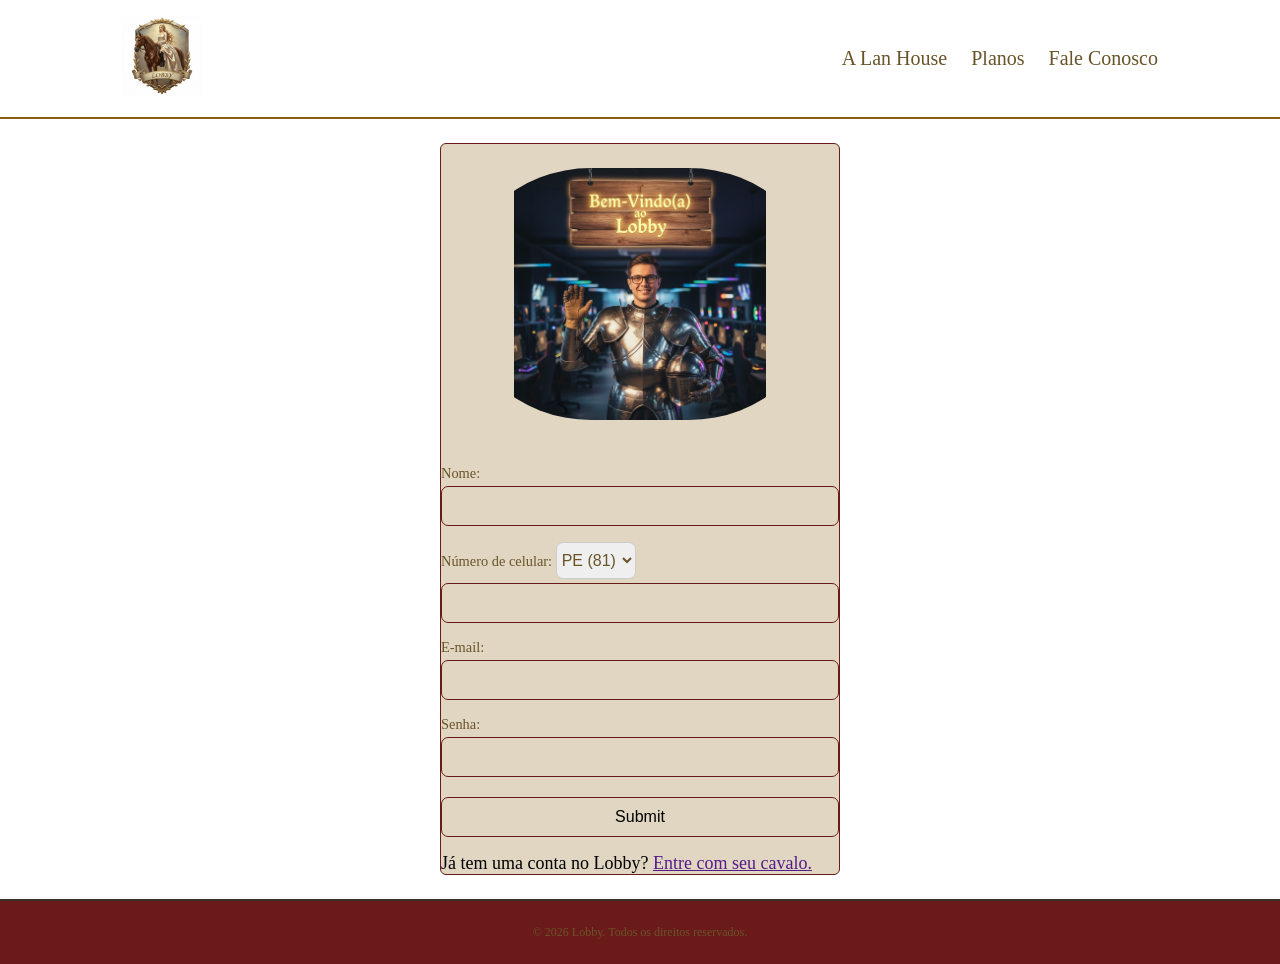
==== forms.html @ 299c4ce0 "Adicicionando forms" ====
<!DOCTYPE html>
<html lang="pt-br">

<head>
    <meta charset="UTF-8">
    <meta name="viewport" content="width=device-width, initial-scale=1.0">
    <title>Planos</title>
    <link rel="stylesheet" href="./css/style.css">
</head>

<body>
    <header class="navbar">
        <div class="header">
            <a href="./index.html"><img id="logo" src="./img/brasao lobby.png" alt="Logo lobby"></a>
            <nav class="nav-links">
                <a href="">A Lan House</a>
                <a href="./forms.html">Planos</a>
                <a href="">Fale Conosco</a>
            </nav>
        </div>
    </header>

    <section>

        <div class="pai">
            <form action="/adicionarDados" method="post" class="form">

                <div class="boasVindas">
                    <img src="./img/cavaleiro dando boas vindas.png" alt="Cavaleiro acenando">
                </div>

                <div id="nome">
                    <label for="nome">Nome:</label>
                    <input type="text" name="">

                </div>
                <div>
                    <label for="numero">
                        Número de celular:
                        <select class="dropdown-btn">
                            <option value="81">PE (81)</option>
                            <option value="71">BA (71)</option>
                            <option value="85">CE (85)</option>
                            <option value="98">MA (98)</option>
                            <option value="83">PB (83)</option>
                            <option value="84">RN (84)</option>
                            <option value="79">SE (79)</option>
                            <option value="82">AL (82)</option>
                        </select>
                    </label>
                    <input type="tel" name="" id="numeroCelular">
                </div>

                <div>
                    <label for="email">E-mail:</label>
                    <input type="email" name="" id="email">
                </div>

                <div>
                    <label for="senha">Senha:</label>
                    <input type="password" name="" id="senha">
                </div>

                <div>
                    <label for="enviar"></label>
                    <input type="submit" name="" id="enviar">
                </div>

                
                <p>Já tem uma conta no Lobby? <a href="">Entre com seu cavalo.</a></p>
            </form>

        </div>
    </section>

    <footer class="footer">
        <p>© 2026 Lobby. Todos os direitos reservados.</p>
    </footer>

    <script src="./js/script.js"></script>

</body>

</html>
---- css/style.css ----
* {
  margin: 0;
  padding: 0;
  box-sizing: border-box;
}

body {
  font-family: 'Crimson Text', serif;
  font-size: 18px;
}

.navbar {
  background-color: #fff;
  border-bottom: 2px solid #8a5e14;
}

.header {
  display: flex;
  align-items: center;
  justify-content: space-between;
  max-width: 1100px;
  margin: 0 auto;
  padding: 16px 32px;
}

#logo {
  height: 80px;
  width: 80px;
  object-fit: contain;
}

.nav-links {
  display: flex;
  gap: 24px;
}

.nav-links a {
  color: #69542a;
  text-decoration: none;
  font-family: 'Cinzel', serif;
  font-size: 20px;
  transition: color 0.2s;
}

.nav-links a:hover {
  color: #a08040;
}

.hero {
  position: relative;
}

#hero-imagem {
  width: 100%;
  height: 520px;
  object-fit: cover;
  display: block;
  filter: brightness(0.4) sepia(0.2);
}

#hero-titulo {
  position: absolute;
  top: 40%;
  left: 50%;
  transform: translate(-50%, -50%);
  text-align: center;
  width: 80%;
  font-family: 'Cinzel', serif;
  font-size: 50px;
  color: #e8b84b;
  text-shadow: 0 2px 16px rgba(0, 0, 0, 0.8);
}

#hero-subtitulo {
  position: absolute;
  top: 62%;
  left: 50%;
  transform: translate(-50%, -50%);
  text-align: center;
  width: 60%;
  font-size: 25px;
  font-style: italic;
  color: #e0d6c2;
  text-shadow: 0 1px 10px rgba(0, 0, 0, 0.9);
}

span {
  color: #9b6e04;
}

#hero-botao {
  position: absolute;
  bottom: 50px;
  left: 50%;
  transform: translateX(-50%);
  background: transparent;
  color: #e8b84b;
  border: 1px solid #8a5e14;
  font-family: 'Cinzel', serif;
  font-size: 13px;
  padding: 12px 36px;
  cursor: pointer;
  transition: background 0.2s, color 0.2s;
}

#hero-botao:hover {
  background: #8a5e14;
  color: #fff;
}

.banner-reserva {
  display: flex;
  align-items: center;
  gap: 48px;
  max-width: 1100px;
  margin: 0 auto;
  padding: 72px 32px;
}

.banner-reserva-texto {
  flex: 1;
}

.banner-reserva-tag {
  font-family: 'Cinzel', serif;
  font-size: 12px;
  font-weight: bold;
  color: #81652e;
  letter-spacing: 2px;
  margin-bottom: 8px;
}

.banner-reserva-titulo {
  font-family: 'Cinzel', serif;
  font-size: 2.5rem;
  color: #81652e;
  margin: 0 0 20px;
}

.banner-reserva-texto p {
  color: #9a8f78;
  font-style: italic;
  margin-bottom: 28px;
  line-height: 1.6;
}

.banner-reserva-texto button {
  background: #6b1a1a;
  color: #e0d6c2;
  border: 1px solid #a02222;
  font-family: 'Cinzel', serif;
  font-size: 13px;
  padding: 12px 36px;
  cursor: pointer;
  transition: background 0.2s;
  text-transform: uppercase;
}

.banner-reserva-texto button:hover {
  background: #a02222;
  background: #e8b84b;
  color: #000000;
}

.banner-reserva-imagem {
  flex: 1;
}

.banner-reserva-imagem img {
  width: 100%;
  border: 1px solid #3a3028;
  filter: brightness(0.85) sepia(0.1);
}

.planos-container {
  background: #4e0808;
  border-top: 2px solid #8a5e14;
  border-bottom: 2px solid #8a5e14;
  padding: 72px 32px;
  text-align: center;
}

.planos-tag {
  font-family: 'Cinzel', serif;
  font-size: 13px;
  color: #a08040;
  margin-bottom: 12px;
}

.planos-titulo {
  font-family: 'Cinzel', serif;
  font-size: 1.9rem;
  color: #e0d6c2;
  margin-bottom: 8px;
}

.planos-subtitulo {
  font-size: 1rem;
  font-style: italic;
  color: #a08040;
  margin-bottom: 48px;
}

.planos-lista {
  display: flex;
  gap: 24px;
  justify-content: center;
  flex-wrap: wrap;
}

.plano-item {
  flex: 1;
  min-width: 260px;
  max-width: 320px;
  background: #e0d6c2;
  border: 1px solid #3a3028;
  border-top: 3px solid #8a5e14;
  padding: 32px 24px;
  text-align: left;
  transition: border-top-color 0.2s;
}

.plano-item:hover {
  border-top-color: #e8b84b;
}

.plano-item h4 {
  font-family: 'Cinzel', serif;
  font-size: 0.95rem;
  color: #e8b84b;
  text-align: center;
  padding-bottom: 16px;
  margin-bottom: 20px;
  border-bottom: 1px solid #3a3028;
}

.plano-item ul {
  list-style: none;
  padding: 0;
}

.plano-item li {
  color: #9a8f78;
  font-size: 0.95rem;
  line-height: 1.7;
  margin-bottom: 8px;
}

.plano-valores {
  color: #e0d6c2;
  border-top: 1px solid #3a3028;
  padding-top: 16px;
  margin-top: 16px;
  margin-bottom: 0;
}

.planos-botao-reserva {
  display: block;
  margin: 48px auto 0;
  background: #6b1a1a;
  color: #e0d6c2;
  border: 1px solid #a02222;
  font-family: 'Cinzel', serif;
  font-size: 13px;
  padding: 14px 48px;
  cursor: pointer;
  transition: background 0.2s;
  text-transform: uppercase;
}

.planos-botao-reserva:hover {
  background: #e8b84b;
  color: #000000;
}

.redes-sociais {
  text-align: center;
  padding: 48px 32px;
  font-family: 'Cinzel', serif;
  font-size: 13px;
  color: #a08040;
}

.contato {
  display: flex;
  align-items: flex-start;
  gap: 48px;
  max-width: 1100px;
  margin: 0 auto;
  padding: 72px 32px;
}

.contato-texto {
  flex: 1;
}

.contato-tag {
  font-family: 'Cinzel', serif;
  font-size: 13px;
  color: #a08040;
  margin-bottom: 8px;
}

.contato-texto h3 {
  font-family: 'Cinzel', serif;
  font-size: 1.9rem;
  color: #81652e;
  margin-bottom: 32px;
}

.contato-info {
  display: flex;
  align-items: center;
  gap: 12px;
  margin-bottom: 16px;
}

.contato-info img {
  width: 20px;
  height: 20px;
  object-fit: contain;
}

.contato-info p {
  color: #9a8f78;
  font-size: 0.95rem;
  line-height: 1.6;
}

.contato-mapa {
  flex: 1;
}

.contato-mapa iframe {
  width: 100%;
  border: 1px solid #3a3028;
}

.pai {
  display: flex;
  align-items: center;
  justify-content: center;
  padding: 24px 16px;

}

.boasVindas img {
  width: 100%;
  height: 300px;
  padding: 24px 16px;
  object-fit: contain;
  border-radius: 750px;
}

.form {
  display: flex;
  flex-direction: column;
  gap: 16px;
  width: 100%;
  max-width: 400px;
  margin: 0 auto;
  border: 1px solid #6b1a1a;
  background-color: #e0d6c2;
  border-radius: 6px;

}

input {
  width: 100%;
  padding: 10px 14px;
  border: 1px solid #6b1a1a;
  border-radius: 7px;
  font-size: 1rem;
  background-color: #e0d6c2;

}

label {
  display: block;
  margin-bottom: 4px;
  font-size: 0.9rem;
  color: #69542a;


}

select {
  border: 1px solid #ccc;
  border-radius: 7px;
  padding: 8px 3px 8px 1px;
  font-size: 1rem;
  cursor: pointer;
  width: 80px;
  color: #69542a;

}

.footer {
  background: #6b1a1a;
  border-top: 2px solid #3a3028;
  text-align: center;
  padding: 24px 32px;
  font-family: 'Cinzel', serif;
  font-size: 12px;
  color: #69542a;
}
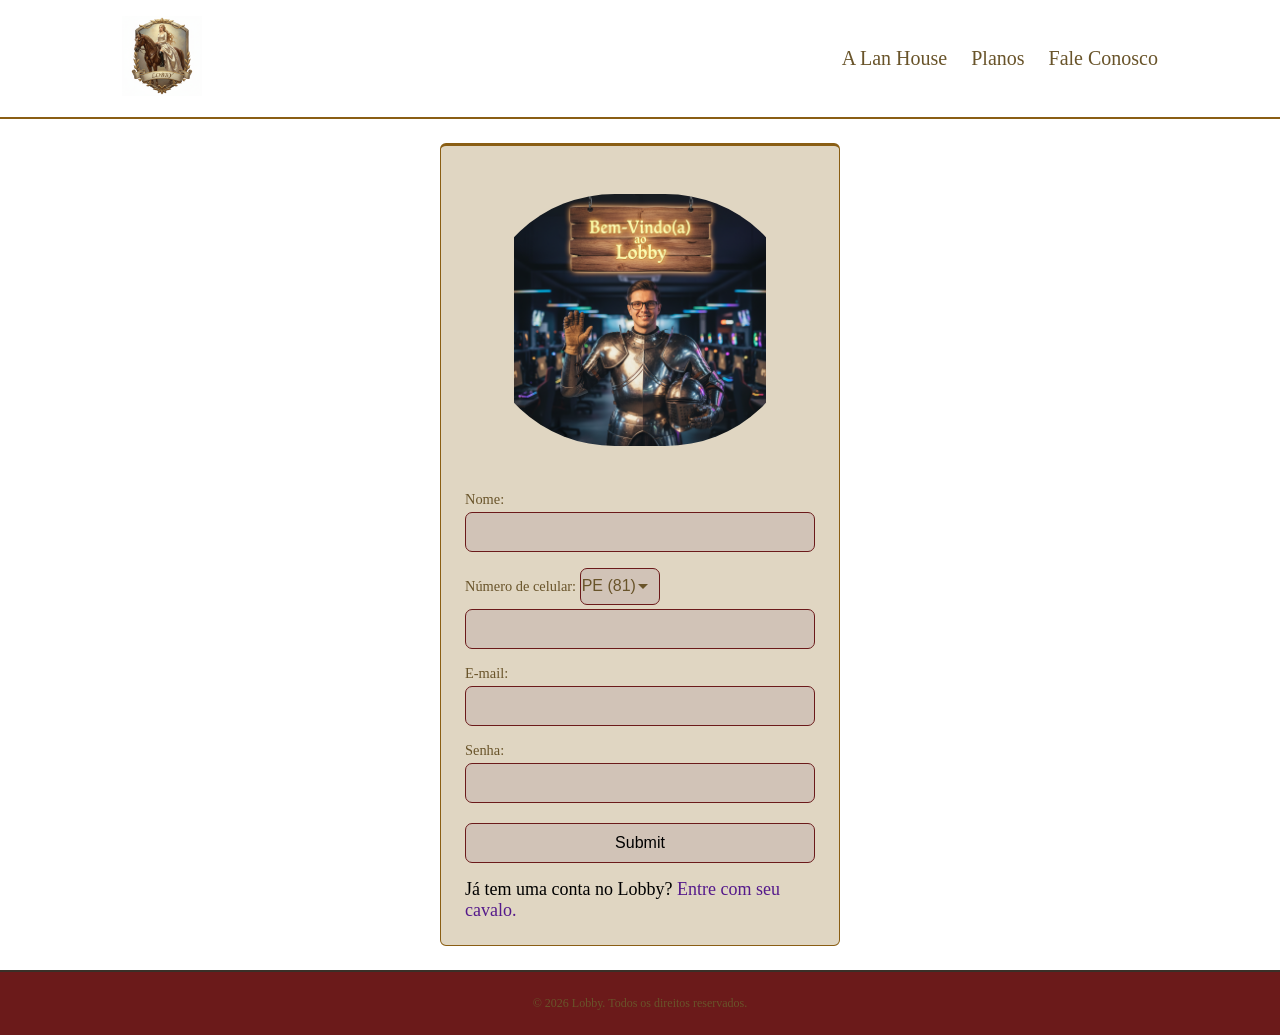
==== commit 9e157d62: "Adicionando a função do media query" ====
--- a/forms.html
+++ b/forms.html
@@ -13,9 +13,9 @@
         <div class="header">
             <a href="./index.html"><img id="logo" src="./img/brasao lobby.png" alt="Logo lobby"></a>
             <nav class="nav-links">
-                <a href="">A Lan House</a>
+                <a href="./index.html">A Lan House</a>
                 <a href="./forms.html">Planos</a>
-                <a href="">Fale Conosco</a>
+                <a href="#">Fale Conosco</a>
             </nav>
         </div>
     </header>
--- a/css/style.css
+++ b/css/style.css
@@ -7,6 +7,15 @@
 body {
   font-family: 'Crimson Text', serif;
   font-size: 18px;
+}
+
+.menu-toggle {
+  display: none;
+  background: none;
+  border: none;
+  font-size: 1.8rem;
+  color: #69542a;
+  cursor: pointer;
 }
 
 .navbar {
@@ -257,8 +266,8 @@
 .planos-botao-reserva {
   display: block;
   margin: 48px auto 0;
-  background: #6b1a1a;
-  color: #e0d6c2;
+  background: #e8b84b;
+  color: black;
   border: 1px solid #a02222;
   font-family: 'Cinzel', serif;
   font-size: 13px;
@@ -269,8 +278,8 @@
 }
 
 .planos-botao-reserva:hover {
-  background: #e8b84b;
-  color: #000000;
+  background: #6b1a1a;
+  color: #e0d6c2;
 }
 
 .redes-sociais {
@@ -279,6 +288,28 @@
   font-family: 'Cinzel', serif;
   font-size: 13px;
   color: #a08040;
+}
+
+.nome {
+  padding: 20px 0px 10px;
+}
+
+#instagram {
+  padding-top: 1px;
+  width: 8%;
+}
+
+a {
+  text-decoration: none;
+}
+
+#divisao {
+  display: flex;
+  align-items: center;
+  justify-items: center;
+  border-bottom: 1px solid #6b1a1a;
+  width: 50%;
+  margin-left: 25%;
 }
 
 .contato {
@@ -359,9 +390,11 @@
   width: 100%;
   max-width: 400px;
   margin: 0 auto;
-  border: 1px solid #6b1a1a;
+  border: 1px solid #8a5e14;
   background-color: #e0d6c2;
   border-radius: 6px;
+  border-top: 3px solid #8a5e14;
+  padding: 24px;
 
 }
 
@@ -371,7 +404,7 @@
   border: 1px solid #6b1a1a;
   border-radius: 7px;
   font-size: 1rem;
-  background-color: #e0d6c2;
+  background-color: #d1c3b7;
 
 }
 
@@ -380,19 +413,21 @@
   margin-bottom: 4px;
   font-size: 0.9rem;
   color: #69542a;
-
-
 }
 
 select {
-  border: 1px solid #ccc;
+  appearance: none;
+  border: 1px solid #6b1a1a;
   border-radius: 7px;
-  padding: 8px 3px 8px 1px;
+  padding: 8px 3px 10px 1px;
   font-size: 1rem;
   cursor: pointer;
   width: 80px;
   color: #69542a;
-
+  background-image: url("data:image/svg+xml,%3Csvg xmlns='http://www.w3.org/2000/svg' width='12' height='12' viewBox='0 0 12 12'%3E%3Cpath fill='%2369542a' d='M6 8L1 3h10z'/%3E%3C/svg%3E");
+  background-repeat: no-repeat;
+  background-position: right 10px center;
+  background-color: #d1c3b7;
 }
 
 .footer {
@@ -403,4 +438,27 @@
   font-family: 'Cinzel', serif;
   font-size: 12px;
   color: #69542a;
+}
+
+
+@media (max-width: 768px) {
+  .menu-toggle {
+    display: block; 
+  }
+
+  .nav-links {
+    display: none; 
+    flex-direction: column;
+    position: absolute;
+    top: 80px;
+    right: 0;
+    background: #fff;
+    width: 100%;
+    padding: 16px;
+    border-top: 2px solid #8a5e14;
+  }
+
+  .nav-links.aberto {
+    display: flex; 
+  }
 }
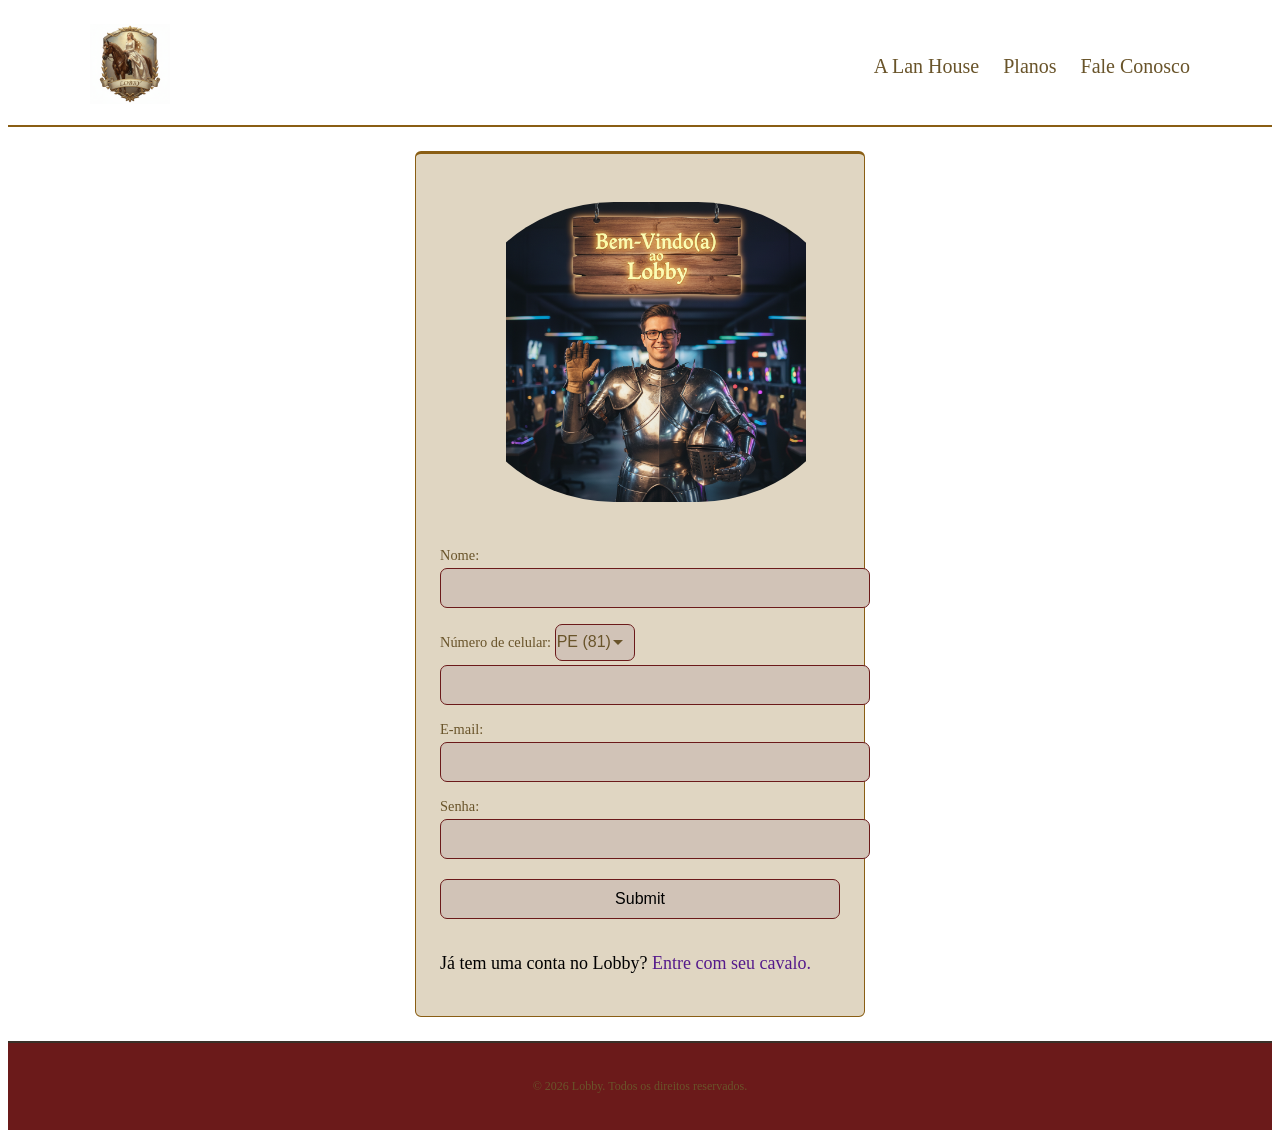
==== commit 80637162: "incrementando o arquvo js e adicionando o arquivo reserva.html" ====
--- a/forms.html
+++ b/forms.html
@@ -15,7 +15,7 @@
             <nav class="nav-links">
                 <a href="./index.html">A Lan House</a>
                 <a href="./forms.html">Planos</a>
-                <a href="#">Fale Conosco</a>
+                <a href="">Fale Conosco</a>
             </nav>
         </div>
     </header>
@@ -23,7 +23,7 @@
     <section>
 
         <div class="pai">
-            <form action="/adicionarDados" method="post" class="form">
+            <form class="form">
 
                 <div class="boasVindas">
                     <img src="./img/cavaleiro dando boas vindas.png" alt="Cavaleiro acenando">
--- a/css/style.css
+++ b/css/style.css
@@ -1,28 +1,20 @@
+le · CSS
 * {
   margin: 0;
   padding: 0;
   box-sizing: border-box;
 }
-
+ 
 body {
   font-family: 'Crimson Text', serif;
   font-size: 18px;
 }
-
-.menu-toggle {
-  display: none;
-  background: none;
-  border: none;
-  font-size: 1.8rem;
-  color: #69542a;
-  cursor: pointer;
-}
-
+ 
 .navbar {
   background-color: #fff;
   border-bottom: 2px solid #8a5e14;
 }
-
+ 
 .header {
   display: flex;
   align-items: center;
@@ -31,18 +23,18 @@
   margin: 0 auto;
   padding: 16px 32px;
 }
-
+ 
 #logo {
   height: 80px;
   width: 80px;
   object-fit: contain;
 }
-
+ 
 .nav-links {
   display: flex;
   gap: 24px;
 }
-
+ 
 .nav-links a {
   color: #69542a;
   text-decoration: none;
@@ -50,15 +42,15 @@
   font-size: 20px;
   transition: color 0.2s;
 }
-
+ 
 .nav-links a:hover {
   color: #a08040;
 }
-
+ 
 .hero {
   position: relative;
 }
-
+ 
 #hero-imagem {
   width: 100%;
   height: 520px;
@@ -66,7 +58,7 @@
   display: block;
   filter: brightness(0.4) sepia(0.2);
 }
-
+ 
 #hero-titulo {
   position: absolute;
   top: 40%;
@@ -79,7 +71,7 @@
   color: #e8b84b;
   text-shadow: 0 2px 16px rgba(0, 0, 0, 0.8);
 }
-
+ 
 #hero-subtitulo {
   position: absolute;
   top: 62%;
@@ -92,11 +84,11 @@
   color: #e0d6c2;
   text-shadow: 0 1px 10px rgba(0, 0, 0, 0.9);
 }
-
+ 
 span {
   color: #9b6e04;
 }
-
+ 
 #hero-botao {
   position: absolute;
   bottom: 50px;
@@ -111,12 +103,12 @@
   cursor: pointer;
   transition: background 0.2s, color 0.2s;
 }
-
+ 
 #hero-botao:hover {
   background: #8a5e14;
   color: #fff;
 }
-
+ 
 .banner-reserva {
   display: flex;
   align-items: center;
@@ -125,11 +117,11 @@
   margin: 0 auto;
   padding: 72px 32px;
 }
-
+ 
 .banner-reserva-texto {
   flex: 1;
 }
-
+ 
 .banner-reserva-tag {
   font-family: 'Cinzel', serif;
   font-size: 12px;
@@ -138,21 +130,21 @@
   letter-spacing: 2px;
   margin-bottom: 8px;
 }
-
+ 
 .banner-reserva-titulo {
   font-family: 'Cinzel', serif;
   font-size: 2.5rem;
   color: #81652e;
   margin: 0 0 20px;
 }
-
+ 
 .banner-reserva-texto p {
   color: #9a8f78;
   font-style: italic;
   margin-bottom: 28px;
   line-height: 1.6;
 }
-
+ 
 .banner-reserva-texto button {
   background: #6b1a1a;
   color: #e0d6c2;
@@ -164,23 +156,23 @@
   transition: background 0.2s;
   text-transform: uppercase;
 }
-
+ 
 .banner-reserva-texto button:hover {
   background: #a02222;
   background: #e8b84b;
   color: #000000;
 }
-
+ 
 .banner-reserva-imagem {
   flex: 1;
 }
-
+ 
 .banner-reserva-imagem img {
   width: 100%;
   border: 1px solid #3a3028;
   filter: brightness(0.85) sepia(0.1);
 }
-
+ 
 .planos-container {
   background: #4e0808;
   border-top: 2px solid #8a5e14;
@@ -188,35 +180,35 @@
   padding: 72px 32px;
   text-align: center;
 }
-
+ 
 .planos-tag {
   font-family: 'Cinzel', serif;
   font-size: 13px;
   color: #a08040;
   margin-bottom: 12px;
 }
-
+ 
 .planos-titulo {
   font-family: 'Cinzel', serif;
   font-size: 1.9rem;
   color: #e0d6c2;
   margin-bottom: 8px;
 }
-
+ 
 .planos-subtitulo {
   font-size: 1rem;
   font-style: italic;
   color: #a08040;
   margin-bottom: 48px;
 }
-
+ 
 .planos-lista {
   display: flex;
   gap: 24px;
   justify-content: center;
   flex-wrap: wrap;
 }
-
+ 
 .plano-item {
   flex: 1;
   min-width: 260px;
@@ -228,11 +220,11 @@
   text-align: left;
   transition: border-top-color 0.2s;
 }
-
+ 
 .plano-item:hover {
   border-top-color: #e8b84b;
 }
-
+ 
 .plano-item h4 {
   font-family: 'Cinzel', serif;
   font-size: 0.95rem;
@@ -242,19 +234,19 @@
   margin-bottom: 20px;
   border-bottom: 1px solid #3a3028;
 }
-
+ 
 .plano-item ul {
   list-style: none;
   padding: 0;
 }
-
+ 
 .plano-item li {
   color: #9a8f78;
   font-size: 0.95rem;
   line-height: 1.7;
   margin-bottom: 8px;
 }
-
+ 
 .plano-valores {
   color: #e0d6c2;
   border-top: 1px solid #3a3028;
@@ -262,7 +254,7 @@
   margin-top: 16px;
   margin-bottom: 0;
 }
-
+ 
 .planos-botao-reserva {
   display: block;
   margin: 48px auto 0;
@@ -276,12 +268,12 @@
   transition: background 0.2s;
   text-transform: uppercase;
 }
-
+ 
 .planos-botao-reserva:hover {
   background: #6b1a1a;
   color: #e0d6c2;
 }
-
+ 
 .redes-sociais {
   text-align: center;
   padding: 48px 32px;
@@ -289,20 +281,20 @@
   font-size: 13px;
   color: #a08040;
 }
-
+ 
 .nome {
   padding: 20px 0px 10px;
 }
-
+ 
 #instagram {
   padding-top: 1px;
   width: 8%;
 }
-
+ 
 a {
   text-decoration: none;
 }
-
+ 
 #divisao {
   display: flex;
   align-items: center;
@@ -311,7 +303,7 @@
   width: 50%;
   margin-left: 25%;
 }
-
+ 
 .contato {
   display: flex;
   align-items: flex-start;
@@ -320,61 +312,60 @@
   margin: 0 auto;
   padding: 72px 32px;
 }
-
+ 
 .contato-texto {
   flex: 1;
 }
-
+ 
 .contato-tag {
   font-family: 'Cinzel', serif;
   font-size: 13px;
   color: #a08040;
   margin-bottom: 8px;
 }
-
+ 
 .contato-texto h3 {
   font-family: 'Cinzel', serif;
   font-size: 1.9rem;
   color: #81652e;
   margin-bottom: 32px;
 }
-
+ 
 .contato-info {
   display: flex;
   align-items: center;
   gap: 12px;
   margin-bottom: 16px;
 }
-
+ 
 .contato-info img {
   width: 20px;
   height: 20px;
   object-fit: contain;
 }
-
+ 
 .contato-info p {
   color: #9a8f78;
   font-size: 0.95rem;
   line-height: 1.6;
 }
-
+ 
 .contato-mapa {
   flex: 1;
 }
-
+ 
 .contato-mapa iframe {
   width: 100%;
   border: 1px solid #3a3028;
 }
-
+ 
 .pai {
   display: flex;
   align-items: center;
   justify-content: center;
   padding: 24px 16px;
-
-}
-
+}
+ 
 .boasVindas img {
   width: 100%;
   height: 300px;
@@ -382,7 +373,7 @@
   object-fit: contain;
   border-radius: 750px;
 }
-
+ 
 .form {
   display: flex;
   flex-direction: column;
@@ -395,9 +386,8 @@
   border-radius: 6px;
   border-top: 3px solid #8a5e14;
   padding: 24px;
-
-}
-
+}
+ 
 input {
   width: 100%;
   padding: 10px 14px;
@@ -405,16 +395,15 @@
   border-radius: 7px;
   font-size: 1rem;
   background-color: #d1c3b7;
-
-}
-
+}
+ 
 label {
   display: block;
   margin-bottom: 4px;
   font-size: 0.9rem;
   color: #69542a;
 }
-
+ 
 select {
   appearance: none;
   border: 1px solid #6b1a1a;
@@ -429,7 +418,7 @@
   background-position: right 10px center;
   background-color: #d1c3b7;
 }
-
+ 
 .footer {
   background: #6b1a1a;
   border-top: 2px solid #3a3028;
@@ -439,26 +428,154 @@
   font-size: 12px;
   color: #69542a;
 }
-
-
-@media (max-width: 768px) {
-  .menu-toggle {
-    display: block; 
-  }
-
-  .nav-links {
-    display: none; 
-    flex-direction: column;
-    position: absolute;
-    top: 80px;
-    right: 0;
-    background: #fff;
+ 
+/* ============================================================
+   RESERVA
+   ============================================================ */
+ 
+.reserva-container {
+  max-width: 600px;
+  margin: 60px auto;
+  padding: 0 32px;
+}
+ 
+.reserva-tag {
+  font-family: 'Cinzel', serif;
+  font-size: 13px;
+  color: #a08040;
+  letter-spacing: 2px;
+  margin-bottom: 8px;
+}
+ 
+.reserva-titulo {
+  font-family: 'Cinzel', serif;
+  font-size: 2rem;
+  color: #81652e;
+  margin-bottom: 40px;
+}
+ 
+.reserva-secao {
+  margin-bottom: 36px;
+}
+ 
+.reserva-secao h3 {
+  font-family: 'Cinzel', serif;
+  font-size: 0.95rem;
+  color: #81652e;
+  margin-bottom: 16px;
+  border-bottom: 1px solid #c9b99a;
+  padding-bottom: 8px;
+}
+ 
+.plano-opcoes {
+  display: flex;
+  flex-direction: column;
+  gap: 10px;
+}
+ 
+.plano-opcao {
+  display: flex;
+  align-items: center;
+  gap: 12px;
+  background: #e0d6c2;
+  border: 1px solid #c9b99a;
+  border-left: 3px solid #8a5e14;
+  padding: 14px 16px;
+  cursor: pointer;
+  transition: border-left-color 0.2s, background 0.2s;
+}
+ 
+.plano-opcao:hover {
+  border-left-color: #e8b84b;
+  background: #ede6d6;
+}
+ 
+.plano-opcao input[type="radio"] {
+  accent-color: #8a5e14;
+  width: 16px;
+  height: 16px;
+  border: none;
+  padding: 0;
+  background: none;
+}
+ 
+.plano-opcao label {
+  font-family: 'Cinzel', serif;
+  font-size: 0.9rem;
+  color: #69542a;
+  cursor: pointer;
+  margin: 0;
+}
+ 
+.plano-opcao span {
+  margin-left: auto;
+  font-size: 0.85rem;
+  color: #9a8f78;
+}
+ 
+.pagamento-opcoes {
+  display: flex;
+  flex-direction: column;
+  gap: 10px;
+}
+ 
+.pagamento-opcao {
+  display: flex;
+  align-items: center;
+  gap: 12px;
+  background: #e0d6c2;
+  border: 1px solid #c9b99a;
+  border-left: 3px solid #8a5e14;
+  padding: 14px 16px;
+  cursor: pointer;
+  transition: border-left-color 0.2s, background 0.2s;
+}
+ 
+.pagamento-opcao:hover {
+  border-left-color: #e8b84b;
+  background: #ede6d6;
+}
+ 
+.pagamento-opcao input[type="radio"] {
+  accent-color: #8a5e14;
+  width: 16px;
+  height: 16px;
+  border: none;
+  padding: 0;
+  background: none;
+}
+ 
+.pagamento-opcao label {
+  font-family: 'Cinzel', serif;
+  font-size: 0.9rem;
+  color: #69542a;
+  cursor: pointer;
+  margin: 0;
+}
+ 
+.reserva-botao {
+  display: block;
+  width: 100%;
+  background: #6b1a1a;
+  color: #e0d6c2;
+  border: 1px solid #a02222;
+  font-family: 'Cinzel', serif;
+  font-size: 13px;
+  padding: 14px;
+  cursor: pointer;
+  text-transform: uppercase;
+  transition: background 0.2s;
+  margin-top: 8px;
+}
+ 
+.reserva-botao:hover {
+  background: #e8b84b;
+  color: #000;
+}
+ 
+@media (max-width: 600px) {
+  .elemento {
     width: 100%;
-    padding: 16px;
-    border-top: 2px solid #8a5e14;
-  }
-
-  .nav-links.aberto {
-    display: flex; 
+    background-color: lightblue;
   }
 }
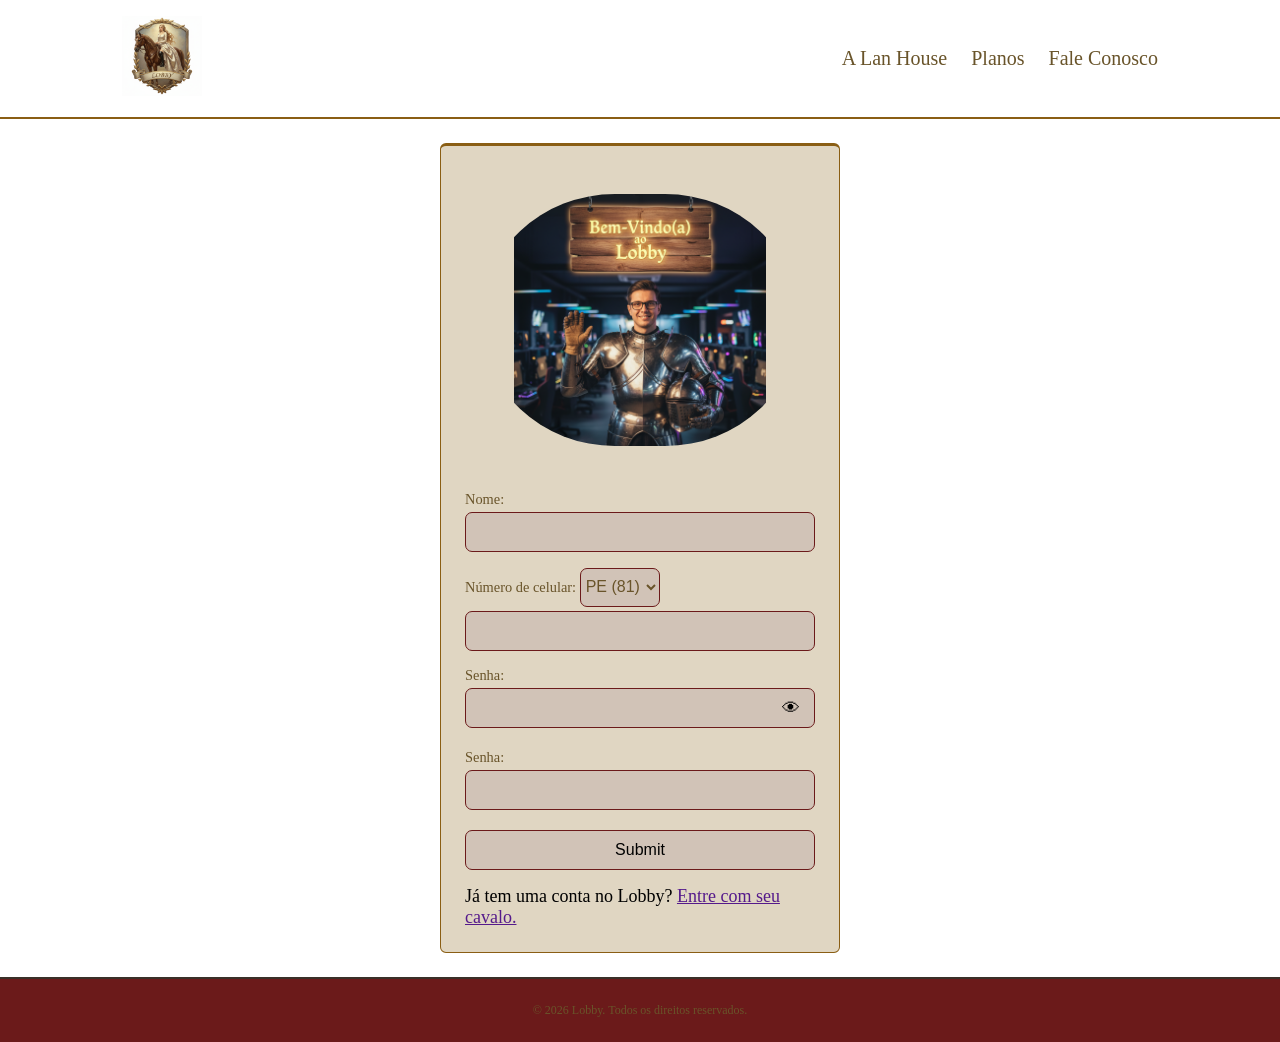
==== commit 1a01b3c6: "Finalizando" ====
--- a/forms.html
+++ b/forms.html
@@ -5,17 +5,18 @@
     <meta charset="UTF-8">
     <meta name="viewport" content="width=device-width, initial-scale=1.0">
     <title>Planos</title>
-    <link rel="stylesheet" href="./css/style.css">
+    <link rel="stylesheet" href="./css/cadastro.css">
 </head>
 
 <body>
     <header class="navbar">
         <div class="header">
             <a href="./index.html"><img id="logo" src="./img/brasao lobby.png" alt="Logo lobby"></a>
+            <button class="menu-toggle" id="menu-toggle">&#9776;</button>
             <nav class="nav-links">
                 <a href="./index.html">A Lan House</a>
                 <a href="./forms.html">Planos</a>
-                <a href="">Fale Conosco</a>
+                <a href="#">Fale Conosco</a>
             </nav>
         </div>
     </header>
@@ -23,7 +24,7 @@
     <section>
 
         <div class="pai">
-            <form class="form">
+            <form action="/adicionarDados" method="post" class="form">
 
                 <div class="boasVindas">
                     <img src="./img/cavaleiro dando boas vindas.png" alt="Cavaleiro acenando">
@@ -51,9 +52,20 @@
                     <input type="tel" name="" id="numeroCelular">
                 </div>
 
-                <div>
-                    <label for="email">E-mail:</label>
-                    <input type="email" name="" id="email">
+                <div class="campo-senha">
+
+                    <label for="senha">Senha:</label>
+
+                    <div class="senha-container">
+
+                        <input type="password" id="senha">
+
+                        <span id="mostrarSenha">👁</span>
+
+                    </div>
+
+                    <p id="erroSenha"></p>
+
                 </div>
 
                 <div>
@@ -66,7 +78,7 @@
                     <input type="submit" name="" id="enviar">
                 </div>
 
-                
+
                 <p>Já tem uma conta no Lobby? <a href="">Entre com seu cavalo.</a></p>
             </form>
 
--- a/css/cadastro.css
+++ b/css/cadastro.css
@@ -0,0 +1,230 @@
+* {
+    margin: 0;
+    padding: 0;
+    box-sizing: border-box;
+}
+
+body {
+    font-family: 'Crimson Text', serif;
+    font-size: 18px;
+}
+
+.menu-toggle {
+    display: none;
+    background: none;
+    border: none;
+    font-size: 1.8rem;
+    color: #69542a;
+    cursor: pointer;
+}
+
+.navbar {
+    background-color: #fff;
+    border-bottom: 2px solid #8a5e14;
+}
+
+.header {
+    display: flex;
+    align-items: center;
+    justify-content: space-between;
+    max-width: 1100px;
+    margin: 0 auto;
+    padding: 16px 32px;
+}
+
+#logo {
+    height: 80px;
+    width: 80px;
+    object-fit: contain;
+}
+
+.nav-links {
+    display: flex;
+    gap: 24px;
+}
+
+.nav-links a {
+    color: #69542a;
+    text-decoration: none;
+    font-family: 'Cinzel', serif;
+    font-size: 20px;
+    transition: color 0.2s;
+}
+
+.nav-links a:hover {
+    color: #a08040;
+}
+
+.pai {
+    display: flex;
+    align-items: center;
+    justify-content: center;
+    padding: 24px 16px;
+
+}
+
+.boasVindas img {
+    width: 100%;
+    height: 300px;
+    padding: 24px 16px;
+    object-fit: contain;
+    border-radius: 750px;
+}
+
+.form {
+    display: flex;
+    flex-direction: column;
+    gap: 16px;
+    width: 100%;
+    max-width: 400px;
+    margin: 0 auto;
+    border: 1px solid #8a5e14;
+    background-color: #e0d6c2;
+    border-radius: 6px;
+    border-top: 3px solid #8a5e14;
+    padding: 24px;
+
+}
+
+input {
+    width: 100%;
+    padding: 10px 14px;
+    border: 1px solid #6b1a1a;
+    border-radius: 7px;
+    font-size: 1rem;
+    background-color: #d1c3b7;
+
+}
+
+label {
+    display: block;
+    margin-bottom: 4px;
+    font-size: 0.9rem;
+    color: #69542a;
+}
+
+select {
+    border: 1px solid #6b1a1a;
+    border-radius: 7px;
+    padding: 8px 3px 10px 1px;
+    font-size: 1rem;
+    cursor: pointer;
+    width: 80px;
+    color: #69542a;
+    background-color: #d1c3b7;
+}
+
+.footer {
+    background: #6b1a1a;
+    border-top: 2px solid #3a3028;
+    text-align: center;
+    padding: 24px 32px;
+    font-family: 'Cinzel', serif;
+    font-size: 12px;
+    color: #69542a;
+}
+
+
+@media (max-width: 768px) {
+    .menu-toggle {
+        display: block;
+    }
+
+    .nav-links {
+        display: none;
+        flex-direction: column;
+        position: absolute;
+        top: 80px;
+        right: 0;
+        background: #fff;
+        width: 100%;
+        padding: 16px;
+        border-top: 2px solid #8a5e14;
+    }
+
+    .nav-links.aberto {
+        display: flex;
+    }
+}
+
+.senha-container {
+    position: relative;
+    width: 100%;
+}
+
+#senha {
+    width: 100%;
+    padding: 10px 45px 10px 14px;
+    border: 1px solid #6b1a1a;
+    border-radius: 7px;
+    font-size: 1rem;
+    background-color: #d1c3b7;
+}
+
+#mostrarSenha {
+    position: absolute;
+    right: 15px;
+    top: 50%;
+    transform: translateY(-50%);
+    cursor: pointer;
+    font-size: 18px;
+    user-select: none;
+}
+
+#erroSenha {
+    color: red;
+    font-size: 14px;
+    margin-top: 5px;
+}
+
+@media (max-width: 768px) {
+
+    .menu-toggle {
+        display: block;
+    }
+
+    .nav-links {
+
+        display: none;
+
+        flex-direction: column;
+
+        position: absolute;
+
+        top: 100px;
+
+        left: 0;
+
+        width: 100%;
+
+        background-color: #ffffff;
+
+        padding: 20px;
+
+        gap: 20px;
+
+        z-index: 999;
+
+        border-top: 2px solid #8a5e14;
+
+    }
+
+    .nav-links.aberto {
+
+        display: flex;
+
+    }
+
+    .nav-links a {
+
+        font-size: 18px;
+
+        padding: 10px 0;
+
+        width: 100%;
+
+        text-align: center;
+
+    }
+
+}
